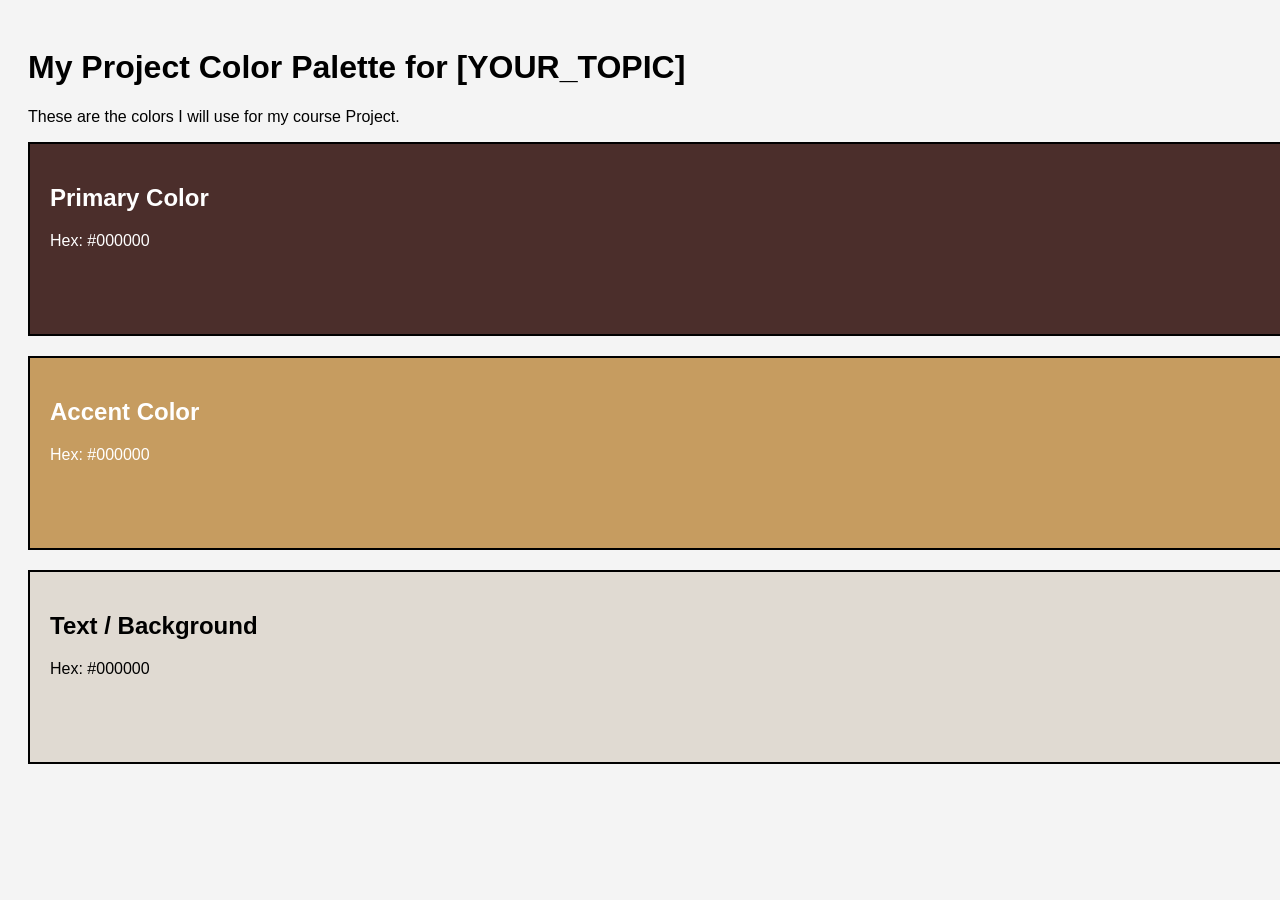
==== w4/index.html @ 00a9be3c "Attendance: Added HTML and CSS skeleton" ====
<!DOCTYPE html>
<html lang="en">
<head>
    <meta charset="UTF-8">
    <title>Coffee Consumption</title>
    <link rel="stylesheet" href="css/style.css">
</head>
<body>

    <h1>My Project Color Palette for [YOUR_TOPIC]</h1>
    <p>These are the colors I will use for my course Project.</p>

    <div class="swatch primary">
        <h2>Primary Color</h2>
        <p>Hex: #000000</p> 
    </div>

    <div class="swatch accent">
        <h2>Accent Color</h2>
        <p>Hex: #000000</p>
    </div>

    <div class="swatch text">
        <h2>Text / Background</h2>
        <p>Hex: #000000</p>
    </div>

</body>
</html>
---- w4/css/style.css ----
/* General Page Styles */
body {
    font-family: Arial, Helvetica, sans-serif;
    padding: 20px;
    background-color: #f4f4f4; /* Default Gray */
}

/* SHARED STYLES: All boxes get these rules */
.swatch {
    height: 150px;
    width: 100%;
    margin-bottom: 20px;
    padding: 20px;
    border: 2px solid black; /* Default Border */
    color: white; /* Default text color inside boxes */
}

/* UNIQUE STYLES: Update the HEX codes below */

/* 1. Primary Color */
.primary {
    background-color: #4B2E2B; /* CHANGE THIS */
}

/* 2. Accent Color */
.accent {
    background-color: #C69C60; /* CHANGE THIS */
}

/* 3. Text/Light Color */
.text {
    background-color: #E0DAD2; /* CHANGE THIS */
    color: black; /* Dark text for light background */
}
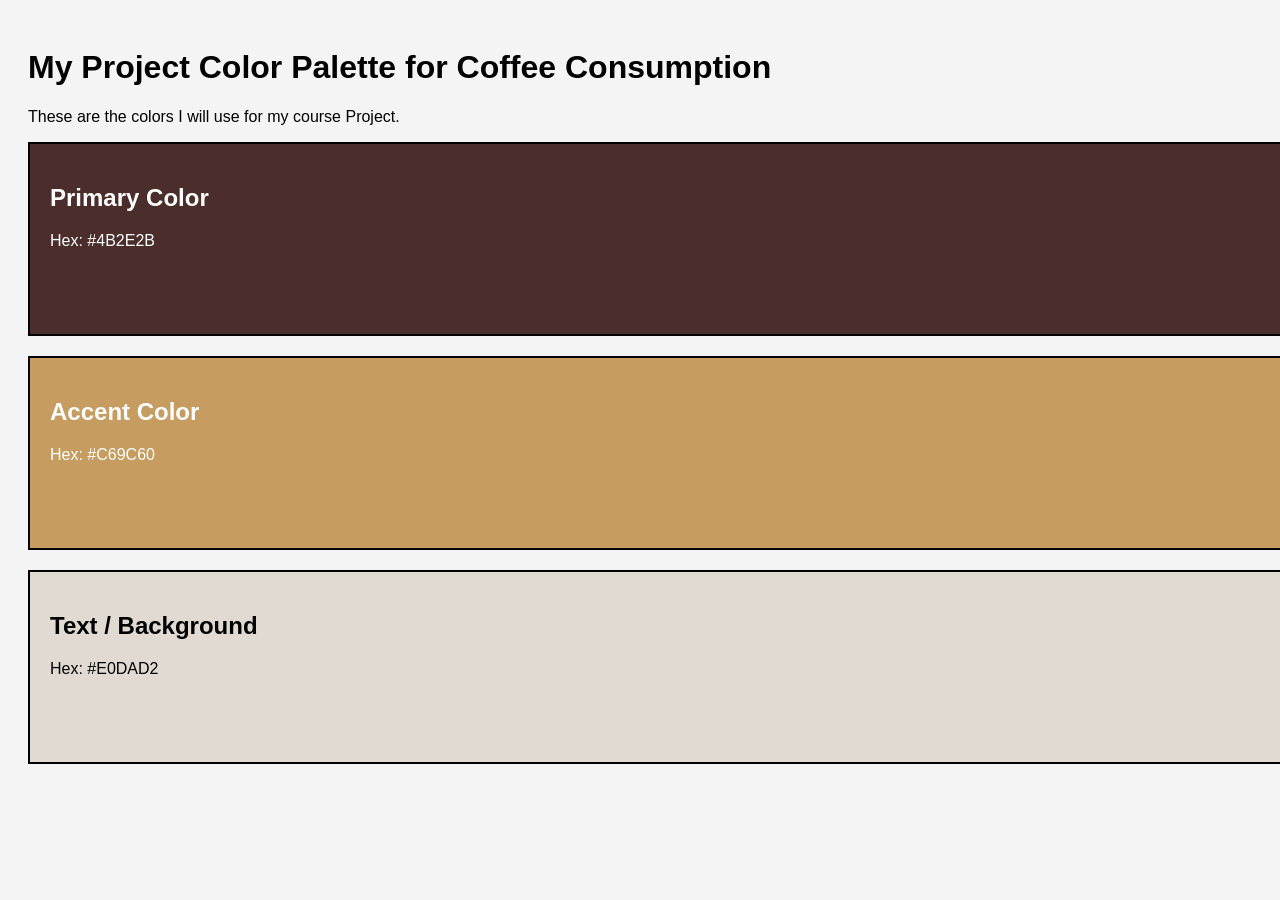
==== commit 86f7fa85: "Attendance: Applied project color palette" ====
--- a/w4/index.html
+++ b/w4/index.html
@@ -7,22 +7,22 @@
 </head>
 <body>
 
-    <h1>My Project Color Palette for [YOUR_TOPIC]</h1>
+    <h1>My Project Color Palette for Coffee Consumption</h1>
     <p>These are the colors I will use for my course Project.</p>
 
     <div class="swatch primary">
         <h2>Primary Color</h2>
-        <p>Hex: #000000</p> 
+        <p>Hex: #4B2E2B</p> 
     </div>
 
     <div class="swatch accent">
         <h2>Accent Color</h2>
-        <p>Hex: #000000</p>
+        <p>Hex: #C69C60</p>
     </div>
 
     <div class="swatch text">
         <h2>Text / Background</h2>
-        <p>Hex: #000000</p>
+        <p>Hex: #E0DAD2</p>
     </div>
 
 </body>
